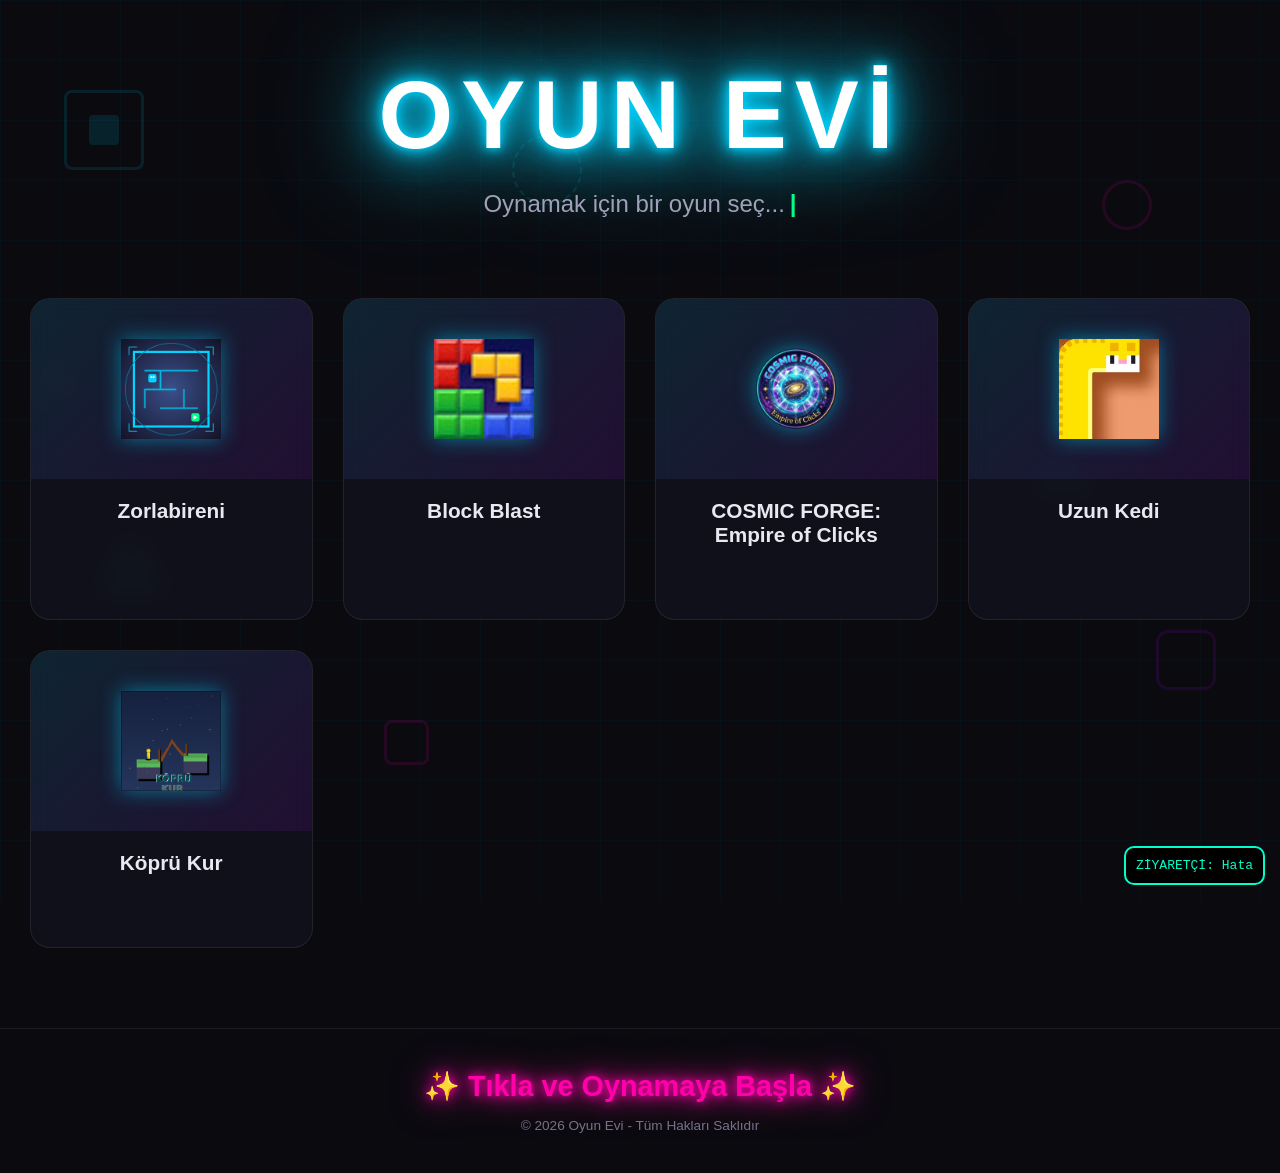
==== index.html @ 946ddca2 "Update index.html" ====
<!DOCTYPE html>
<html lang="tr">
<head>
    <meta charset="UTF-8">
    <meta name="viewport" content="width=device-width, initial-scale=1.0">
    <title>Oyun Evi - Oynamak İçin Bir Oyun Seç</title>
    <link rel="stylesheet" href="style.css">
</head>
<body>
    <!-- Arka plan animasyon elemanları -->
    <div class="bg-shapes">
        <div class="shape shape-1"></div>
        <div class="shape shape-2"></div>
        <div class="shape shape-3"></div>
        <div class="shape shape-4"></div>
        <div class="shape shape-5"></div>
        <div class="shape shape-6"></div>
        <div class="shape shape-7"></div>
        <div class="shape shape-8"></div>
    </div>

    <!-- Header Alanı -->
    <header class="main-header">
        <h1 class="neon-title">OYUN EVİ</h1>
        <p class="subtitle">
            <span class="cursor-blink">Oynamak için bir oyun seç...</span>
            <span class="blinking-cursor">|</span>
        </p>
    </header>

    <!-- Oyun Koleksiyonu Alanı -->
    <main class="games-container">
        <div id="oyun-kartlari" class="games-grid">
            <!-- Oyun kartları JavaScript ile buraya yüklenecek -->
        </div>
    </main>

    <!-- Footer -->
    <footer class="main-footer">
        <p class="neon-slogan">✨ Tıkla ve Oynamaya Başla ✨</p>
        <p class="footer-copy">&copy; 2026 Oyun Evi - Tüm Hakları Saklıdır</p>
    </footer>
    <div id="sayac-kutusu" style="position:fixed; bottom:15px; right:15px; background:#000; color:#00ffcc; border:2px solid #00ffcc; padding:10px; border-radius:10px; font-family:monospace; z-index:9999;">
    ZİYARETÇİ: <span id="sayi">...</span>
</div>

<script>
    async function sayaciGuncelle() {
        try {
            // Yazdığımız API dosyasını çağırıyoruz
            const response = await fetch('/api/ziyaret');
            const data = await response.json();
            
            if(data.toplam) {
                document.getElementById('sayi').innerText = data.toplam;
            } else {
                document.getElementById('sayi').innerText = "Hata";
            }
        } catch (e) {
            document.getElementById('sayi').innerText = "Hata";
        }
    }
    sayaciGuncelle();
</script>
    
    
    <script src="script.js"></script>
</body>
</html>
---- style.css ----
/* ============================================
   OYUN EVİ - Ana Sayfa Stilleri
   Modern, Karanlık Tema + Neon Efektler
   ============================================ */

/* --- Temel Sıfırlama ve Değişkenler --- */
:root {
    --bg-dark: #0a0a0f;
    --bg-card: rgba(20, 20, 35, 0.65);
    --neon-blue: #00d4ff;
    --neon-pink: #ff00aa;
    --neon-green: #00ff88;
    --neon-purple: #b300ff;
    --neon-yellow: #ffdd00;
    --text-primary: #e8e8f0;
    --text-secondary: #a0a0b8;
    --glass-border: rgba(255, 255, 255, 0.08);
    --shadow-glow: 0 0 20px rgba(0, 212, 255, 0.3);
}

* {
    margin: 0;
    padding: 0;
    box-sizing: border-box;
}

body {
    font-family: 'Segoe UI', Tahoma, Geneva, Verdana, sans-serif;
    background: var(--bg-dark);
    color: var(--text-primary);
    min-height: 100vh;
    overflow-x: hidden;
    position: relative;
}

/* ============================================
   ARKA PLAN ANİMASYON ŞEKİLLERİ
   ============================================ */
.bg-shapes {
    position: fixed;
    top: 0;
    left: 0;
    width: 100%;
    height: 100%;
    pointer-events: none;
    z-index: 0;
    overflow: hidden;
}

/* Izgara deseni */
.bg-shapes::before {
    content: '';
    position: absolute;
    top: 0;
    left: 0;
    width: 100%;
    height: 100%;
    background-image:
        linear-gradient(rgba(0, 212, 255, 0.03) 1px, transparent 1px),
        linear-gradient(90deg, rgba(0, 212, 255, 0.03) 1px, transparent 1px);
    background-size: 60px 60px;
    animation: gridMove 20s linear infinite;
}

@keyframes gridMove {
    0% { background-position: 0 0; }
    100% { background-position: 60px 60px; }
}

/* Geometrik şekiller - D-Pad, buton ikonları */
.shape {
    position: absolute;
    opacity: 0.12;
    animation: floatShape 15s ease-in-out infinite;
}

/* D-Pad şekli */
.shape-1 {
    width: 80px;
    height: 80px;
    top: 10%;
    left: 5%;
    border: 3px solid var(--neon-blue);
    border-radius: 8px;
    animation-delay: 0s;
}

.shape-1::before {
    content: '';
    position: absolute;
    top: 50%;
    left: 50%;
    transform: translate(-50%, -50%);
    width: 30px;
    height: 30px;
    background: var(--neon-blue);
    border-radius: 4px;
}

/* Yuvarlak buton */
.shape-2 {
    width: 50px;
    height: 50px;
    top: 20%;
    right: 10%;
    border: 3px solid var(--neon-pink);
    border-radius: 50%;
    animation-delay: 2s;
}

/* Üçgen */
.shape-3 {
    width: 0;
    height: 0;
    top: 60%;
    left: 8%;
    border-left: 30px solid transparent;
    border-right: 30px solid transparent;
    border-bottom: 50px solid var(--neon-green);
    opacity: 0.08;
    animation-delay: 4s;
}

/* Kare */
.shape-4 {
    width: 60px;
    height: 60px;
    top: 70%;
    right: 5%;
    border: 3px solid var(--neon-purple);
    border-radius: 12px;
    animation-delay: 1s;
}

/* X şekli */
.shape-5 {
    width: 40px;
    height: 40px;
    top: 40%;
    left: 3%;
    animation-delay: 3s;
}

.shape-5::before,
.shape-5::after {
    content: '';
    position: absolute;
    width: 100%;
    height: 4px;
    background: var(--neon-yellow);
    top: 50%;
    left: 0;
}

.shape-5::before { transform: translateY(-50%) rotate(45deg); }
.shape-5::after { transform: translateY(-50%) rotate(-45deg); }

/* Daire */
.shape-6 {
    width: 70px;
    height: 70px;
    top: 15%;
    left: 40%;
    border: 2px dashed var(--neon-blue);
    border-radius: 50%;
    animation-delay: 5s;
    animation-duration: 20s;
}

/* Kare buton */
.shape-7 {
    width: 45px;
    height: 45px;
    top: 80%;
    left: 30%;
    border: 3px solid var(--neon-pink);
    border-radius: 8px;
    animation-delay: 1.5s;
}

/* Yıldız benzeri */
.shape-8 {
    width: 0;
    height: 0;
    top: 50%;
    right: 15%;
    border-left: 25px solid transparent;
    border-right: 25px solid transparent;
    border-bottom: 40px solid var(--neon-green);
    opacity: 0.06;
    animation-delay: 6s;
}

@keyframes floatShape {
    0%, 100% {
        transform: translateY(0) rotate(0deg);
        opacity: 0.12;
    }
    25% {
        transform: translateY(-30px) rotate(5deg);
        opacity: 0.18;
    }
    50% {
        transform: translateY(-15px) rotate(-3deg);
        opacity: 0.1;
    }
    75% {
        transform: translateY(-40px) rotate(8deg);
        opacity: 0.15;
    }
}

/* ============================================
   HEADER (ÜST BİLGİ)
   ============================================ */
.main-header {
    text-align: center;
    padding: 60px 20px 40px;
    position: relative;
    z-index: 1;
}

.neon-title {
    font-size: clamp(3rem, 8vw, 6rem);
    font-weight: 900;
    letter-spacing: 8px;
    color: #fff;
    text-shadow:
        0 0 10px var(--neon-blue),
        0 0 20px var(--neon-blue),
        0 0 40px var(--neon-blue),
        0 0 80px var(--neon-blue),
        0 0 120px var(--neon-blue);
    animation: neonPulse 2s ease-in-out infinite alternate;
    margin-bottom: 20px;
}

@keyframes neonPulse {
    0% {
        text-shadow:
            0 0 10px var(--neon-blue),
            0 0 20px var(--neon-blue),
            0 0 40px var(--neon-blue),
            0 0 80px var(--neon-blue);
    }
    100% {
        text-shadow:
            0 0 20px var(--neon-blue),
            0 0 40px var(--neon-blue),
            0 0 80px var(--neon-blue),
            0 0 120px var(--neon-blue),
            0 0 160px var(--neon-blue);
    }
}

.subtitle {
    font-size: clamp(1rem, 3vw, 1.5rem);
    color: var(--text-secondary);
    display: flex;
    justify-content: center;
    align-items: center;
    gap: 5px;
}

.blinking-cursor {
    color: var(--neon-green);
    font-weight: bold;
    animation: blink 0.8s step-end infinite;
}

@keyframes blink {
    0%, 100% { opacity: 1; }
    50% { opacity: 0; }
}

/* ============================================
   OYUN KARTLARI ALANI
   ============================================ */
.games-container {
    max-width: 1400px;
    margin: 0 auto;
    padding: 20px 30px 60px;
    position: relative;
    z-index: 1;
}

.games-grid {
    display: grid;
    grid-template-columns: repeat(auto-fill, minmax(280px, 1fr));
    gap: 30px;
    padding: 20px 0;
}

/* --- Oyun Kartı --- */
.game-card {
    background: var(--bg-card);
    border: 1px solid var(--glass-border);
    border-radius: 20px;
    overflow: hidden;
    cursor: pointer;
    transition: all 0.4s cubic-bezier(0.175, 0.885, 0.32, 1.275);
    backdrop-filter: blur(12px);
    -webkit-backdrop-filter: blur(12px);
    text-decoration: none;
    display: block;
    position: relative;
}

.game-card::before {
    content: '';
    position: absolute;
    top: 0;
    left: 0;
    right: 0;
    bottom: 0;
    border-radius: 20px;
    border: 2px solid transparent;
    transition: border-color 0.4s ease, box-shadow 0.4s ease;
    pointer-events: none;
}

.game-card:hover {
    transform: translateY(-12px) scale(1.02);
    box-shadow: var(--shadow-glow), 0 20px 40px rgba(0, 0, 0, 0.4);
}

.game-card:hover::before {
    border-color: var(--neon-blue);
    box-shadow: inset 0 0 20px rgba(0, 212, 255, 0.1);
}

/* Kart İkon Alanı */
.card-icon {
    width: 100%;
    height: 180px;
    display: flex;
    align-items: center;
    justify-content: center;
    background: linear-gradient(135deg, rgba(0, 212, 255, 0.1), rgba(179, 0, 255, 0.1));
    position: relative;
    overflow: hidden;
}

.card-icon img {
    width: 100px;
    height: 100px;
    object-fit: contain;
    transition: transform 0.4s ease;
    filter: drop-shadow(0 0 10px rgba(0, 212, 255, 0.5));
}

.game-card:hover .card-icon img {
    transform: scale(1.2);
    filter: drop-shadow(0 0 20px rgba(0, 212, 255, 0.8));
}

/* İkon yoksa varsayılan renkli kare */
.card-icon .default-icon {
    width: 80px;
    height: 80px;
    border-radius: 16px;
    display: flex;
    align-items: center;
    justify-content: center;
    font-size: 2.5rem;
    transition: transform 0.4s ease;
}

.game-card:hover .card-icon .default-icon {
    transform: scale(1.2);
}

/* Kart İçerik */
.card-content {
    padding: 20px;
    text-align: center;
}

.card-title {
    font-size: 1.3rem;
    font-weight: 700;
    color: var(--text-primary);
    margin-bottom: 8px;
    transition: color 0.3s ease;
}

.game-card:hover .card-title {
    color: var(--neon-blue);
}

.card-desc {
    font-size: 0.9rem;
    color: var(--text-secondary);
    line-height: 1.5;
}

/* Oyna butonu efekti */
.play-hint {
    display: inline-block;
    margin-top: 12px;
    padding: 8px 24px;
    background: linear-gradient(135deg, var(--neon-blue), var(--neon-purple));
    border-radius: 25px;
    color: #fff;
    font-size: 0.85rem;
    font-weight: 600;
    opacity: 0;
    transform: translateY(10px);
    transition: all 0.3s ease;
}

.game-card:hover .play-hint {
    opacity: 1;
    transform: translateY(0);
}

/* ============================================
   FOOTER (ALT BİLGİ)
   ============================================ */
.main-footer {
    text-align: center;
    padding: 40px 20px;
    position: relative;
    z-index: 1;
    border-top: 1px solid var(--glass-border);
}

.neon-slogan {
    font-size: clamp(1.2rem, 3vw, 1.8rem);
    font-weight: 700;
    color: var(--neon-pink);
    text-shadow:
        0 0 10px var(--neon-pink),
        0 0 20px var(--neon-pink),
        0 0 40px var(--neon-pink);
    animation: neonPulsePink 2s ease-in-out infinite alternate;
    margin-bottom: 15px;
}

@keyframes neonPulsePink {
    0% {
        text-shadow:
            0 0 10px var(--neon-pink),
            0 0 20px var(--neon-pink),
            0 0 40px var(--neon-pink);
    }
    100% {
        text-shadow:
            0 0 20px var(--neon-pink),
            0 0 40px var(--neon-pink),
            0 0 80px var(--neon-pink),
            0 0 120px var(--neon-pink);
    }
}

.footer-copy {
    font-size: 0.85rem;
    color: var(--text-secondary);
    opacity: 0.7;
}

/* ============================================
   YÜKLENİYOR / HATA DURUMLARI
   ============================================ */
.loading-text {
    text-align: center;
    font-size: 1.2rem;
    color: var(--neon-blue);
    padding: 60px 20px;
    grid-column: 1 / -1;
}

.error-text {
    text-align: center;
    font-size: 1.1rem;
    color: var(--neon-pink);
    padding: 60px 20px;
    grid-column: 1 / -1;
}

/* ============================================
   GERİ DÖN BUTONU (TÜM SAYFALARDA ÇALIŞIR)
   ============================================ */
#oyun-evi-geri-don {
    position: fixed !important;
    top: 15px !important;
    left: 15px !important;
    z-index: 9999 !important;
    
    background: rgba(10, 10, 15, 0.75) !important;
    backdrop-filter: blur(12px) !important;
    -webkit-backdrop-filter: blur(12px) !important;
    
    border: 1.5px solid rgba(0, 212, 255, 0.5) !important;
    border-radius: 30px !important;
    
    color: #ffffff !important;
    padding: 10px 20px !important;
    font-size: 14px !important;
    font-weight: 700 !important;
    letter-spacing: 1px !important;
    
    cursor: pointer !important;
    font-family: 'Segoe UI', Tahoma, Geneva, Verdana, sans-serif !important;
    
    box-shadow: 0 0 15px rgba(0, 212, 255, 0.2), 0 4px 15px rgba(0, 0, 0, 0.6) !important;
    transition: all 0.3s cubic-bezier(0.175, 0.885, 0.32, 1.275) !important;
    
    display: flex !important;
    align-items: center !important;
    gap: 8px !important;
    outline: none !important;
}

#oyun-evi-geri-don:hover {
    transform: translateY(-2px) scale(1.05) !important;
    border-color: #ff00aa !important;
    box-shadow: 0 0 25px rgba(255, 0, 170, 0.5), 0 8px 25px rgba(0, 0, 0, 0.7) !important;
    background: rgba(20, 10, 15, 0.85) !important;
}

/* ============================================
   DUYARLI TASARIM (RESPONSIVE)
   ============================================ */
@media (max-width: 768px) {
    .games-grid {
        grid-template-columns: repeat(auto-fill, minmax(240px, 1fr));
        gap: 20px;
    }

    .main-header {
        padding: 40px 15px 30px;
    }

    .games-container {
        padding: 10px 15px 40px;
    }

    .card-icon {
        height: 150px;
    }
    
    #oyun-evi-geri-don {
        top: 10px !important;
        left: 10px !important;
        padding: 8px 16px !important;
        font-size: 12px !important;
    }
}

@media (max-width: 480px) {
    .games-grid {
        grid-template-columns: 1fr;
    }

    .neon-title {
        letter-spacing: 4px;
    }
    
    #oyun-evi-geri-don {
        top: 8px !important;
        left: 8px !important;
        padding: 6px 12px !important;
        font-size: 11px !important;
        border-radius: 25px !important;
    }
   }
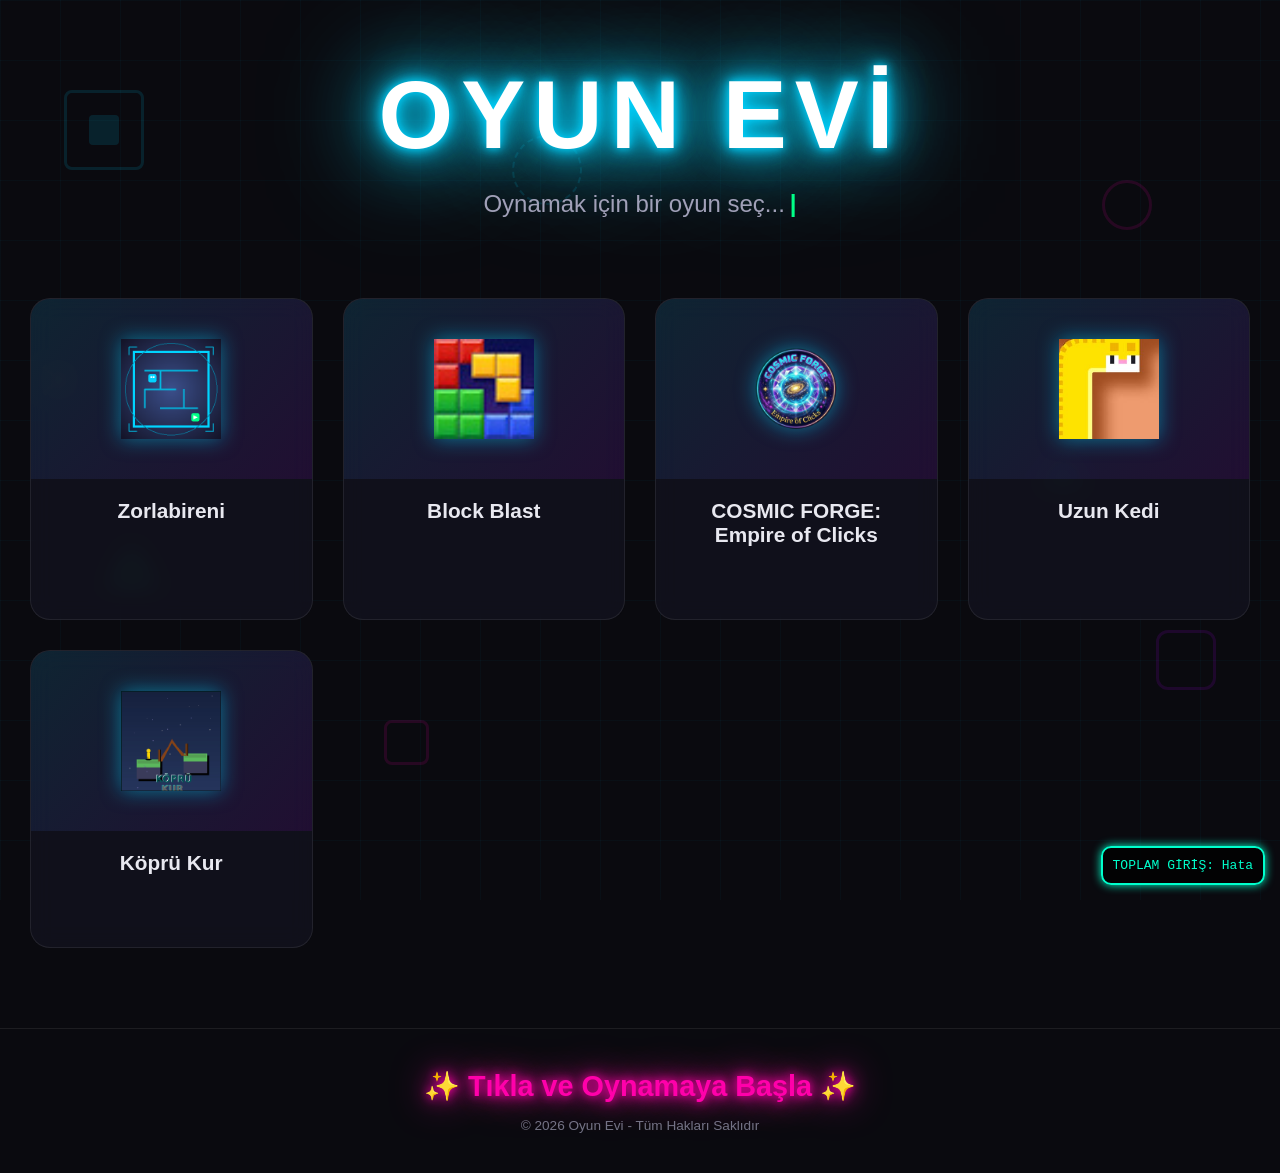
==== commit c16f3512: "Update index.html" ====
--- a/index.html
+++ b/index.html
@@ -7,7 +7,6 @@
     <link rel="stylesheet" href="style.css">
 </head>
 <body>
-    <!-- Arka plan animasyon elemanları -->
     <div class="bg-shapes">
         <div class="shape shape-1"></div>
         <div class="shape shape-2"></div>
@@ -19,7 +18,6 @@
         <div class="shape shape-8"></div>
     </div>
 
-    <!-- Header Alanı -->
     <header class="main-header">
         <h1 class="neon-title">OYUN EVİ</h1>
         <p class="subtitle">
@@ -28,41 +26,47 @@
         </p>
     </header>
 
-    <!-- Oyun Koleksiyonu Alanı -->
     <main class="games-container">
         <div id="oyun-kartlari" class="games-grid">
-            <!-- Oyun kartları JavaScript ile buraya yüklenecek -->
-        </div>
+            </div>
     </main>
 
-    <!-- Footer -->
     <footer class="main-footer">
         <p class="neon-slogan">✨ Tıkla ve Oynamaya Başla ✨</p>
         <p class="footer-copy">&copy; 2026 Oyun Evi - Tüm Hakları Saklıdır</p>
     </footer>
-    <div id="sayac-kutusu" style="position:fixed; bottom:15px; right:15px; background:#000; color:#00ffcc; border:2px solid #00ffcc; padding:10px; border-radius:10px; font-family:monospace; z-index:9999;">
-    ZİYARETÇİ: <span id="sayi">...</span>
-</div>
 
-<script>
-    async function sayaciGuncelle() {
-        try {
-            // Yazdığımız API dosyasını çağırıyoruz
-            const response = await fetch('/api/ziyaret');
-            const data = await response.json();
-            
-            if(data.toplam) {
-                document.getElementById('sayi').innerText = data.toplam;
-            } else {
+    <div id="sayac-kutusu" style="position:fixed; bottom:15px; right:15px; background:rgba(0,0,0,0.8); color:#00ffcc; border:2px solid #00ffcc; padding:10px; border-radius:10px; font-family:monospace; z-index:9999; box-shadow: 0 0 10px #00ffcc;">
+        TOPLAM GİRİŞ: <span id="sayi">...</span>
+    </div>
+
+    <script>
+        async function sayaciGuncelle() {
+            try {
+                // sessionStorage kullanarak bu sekmede daha önce saydırıp saydırmadığımızı kontrol ediyoruz
+                // Bu sayede F5 yapınca sayı artmaz, sadece site ilk açıldığında artar.
+                const hasVisited = sessionStorage.getItem('visited');
+                
+                // API'ye 'increase' parametresi gönderiyoruz (Eğer ilk gelişse artıracak)
+                const url = hasVisited ? '/api/ziyaret' : '/api/ziyaret?artir=true';
+                
+                const response = await fetch(url);
+                const data = await response.json();
+                
+                // Senin API 'miktar' gönderdiği için data.miktar kullanıyoruz
+                if (data && data.miktar !== undefined) {
+                    document.getElementById('sayi').innerText = data.miktar;
+                    sessionStorage.setItem('visited', 'true');
+                } else {
+                    document.getElementById('sayi').innerText = "0";
+                }
+            } catch (e) {
+                console.error("Sayaç hatası:", e);
                 document.getElementById('sayi').innerText = "Hata";
             }
-        } catch (e) {
-            document.getElementById('sayi').innerText = "Hata";
         }
-    }
-    sayaciGuncelle();
-</script>
-    
+        sayaciGuncelle();
+    </script>
     
     <script src="script.js"></script>
 </body>
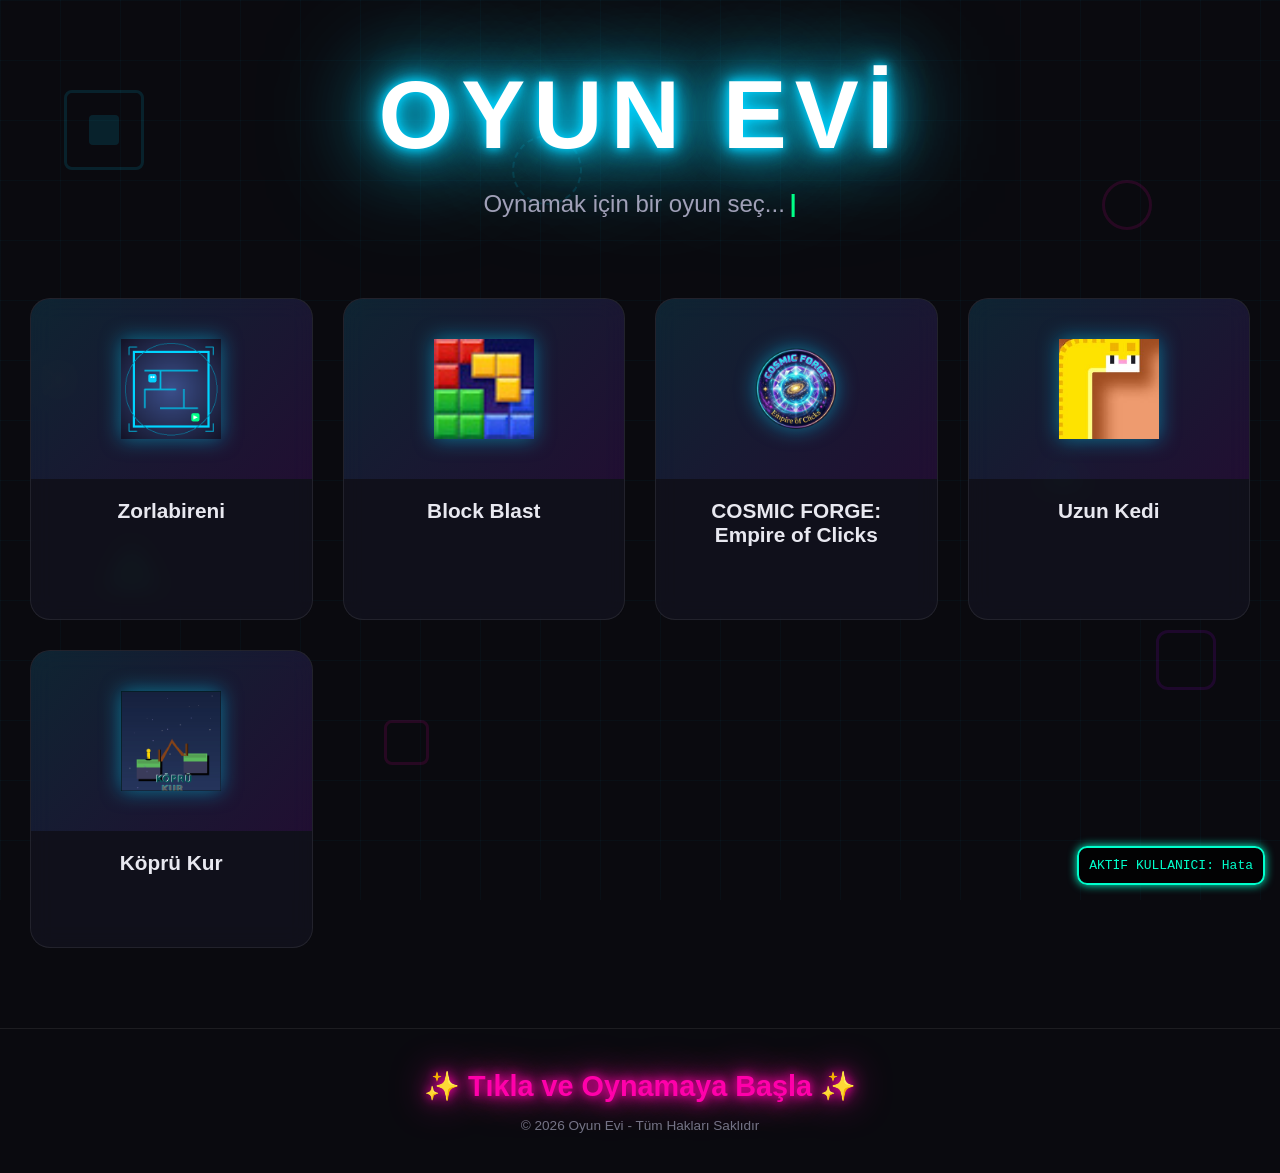
==== commit e980fa21: "Update index.html" ====
--- a/index.html
+++ b/index.html
@@ -37,7 +37,7 @@
     </footer>
 
     <div id="sayac-kutusu" style="position:fixed; bottom:15px; right:15px; background:rgba(0,0,0,0.8); color:#00ffcc; border:2px solid #00ffcc; padding:10px; border-radius:10px; font-family:monospace; z-index:9999; box-shadow: 0 0 10px #00ffcc;">
-        TOPLAM GİRİŞ: <span id="sayi">...</span>
+        AKTİF KULLANICI: <span id="sayi">...</span>
     </div>
 
     <script>
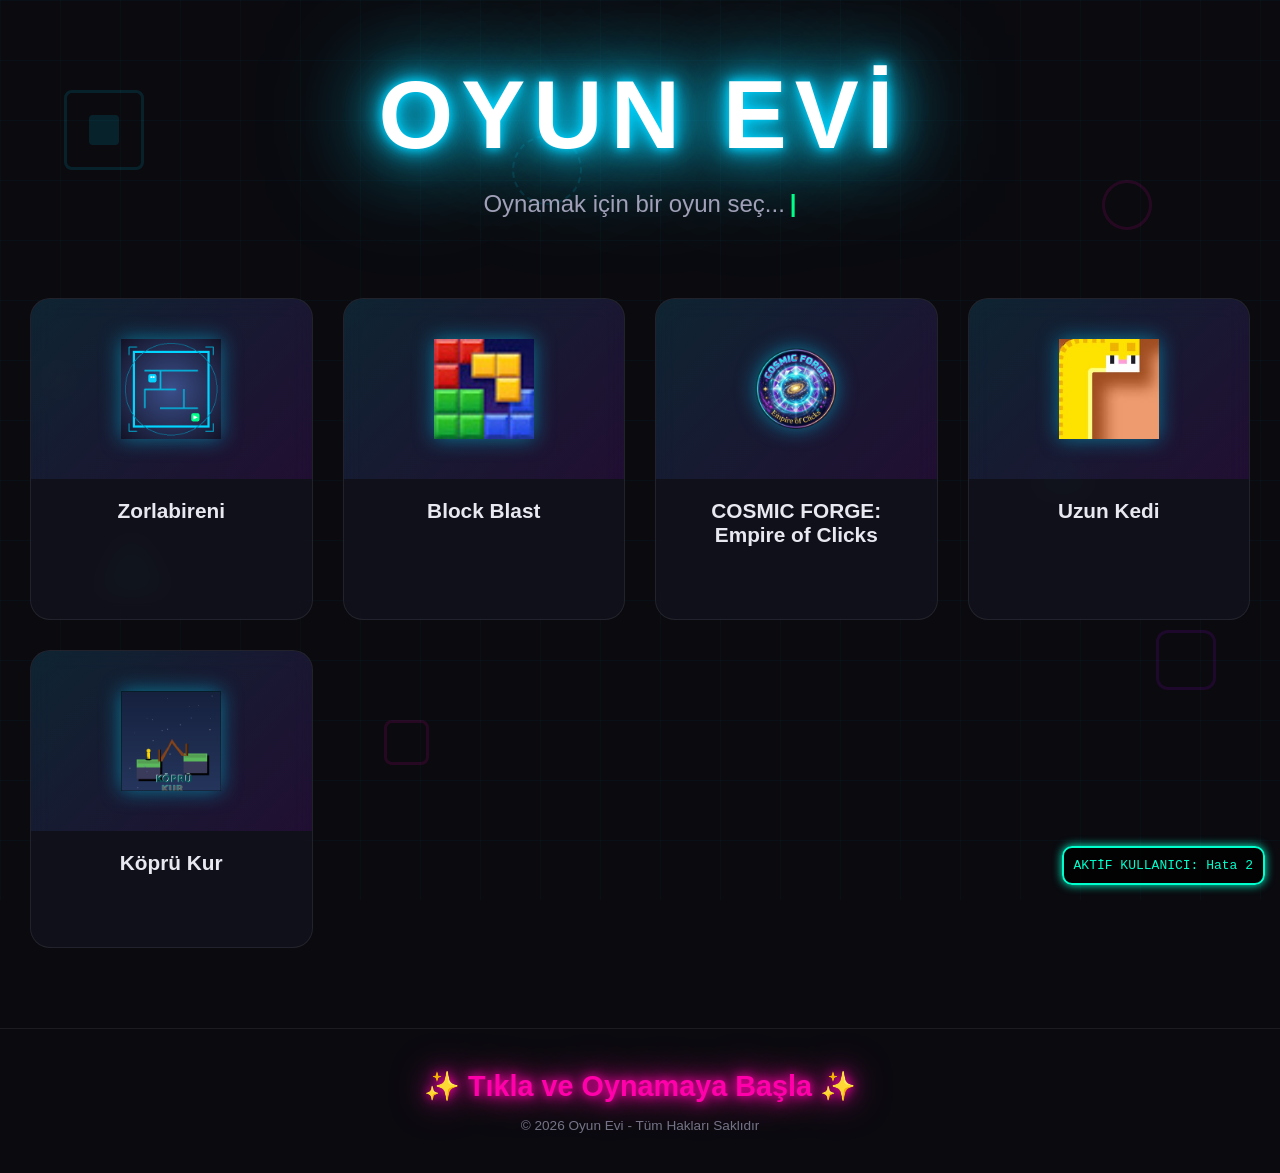
==== commit 60e6ed1e: "Update index.html" ====
--- a/index.html
+++ b/index.html
@@ -42,30 +42,30 @@
 
     <script>
         async function sayaciGuncelle() {
-            try {
-                // sessionStorage kullanarak bu sekmede daha önce saydırıp saydırmadığımızı kontrol ediyoruz
-                // Bu sayede F5 yapınca sayı artmaz, sadece site ilk açıldığında artar.
-                const hasVisited = sessionStorage.getItem('visited');
-                
-                // API'ye 'increase' parametresi gönderiyoruz (Eğer ilk gelişse artıracak)
-                const url = hasVisited ? '/api/ziyaret' : '/api/ziyaret?artir=true';
-                
-                const response = await fetch(url);
-                const data = await response.json();
-                
-                // Senin API 'miktar' gönderdiği için data.miktar kullanıyoruz
-                if (data && data.miktar !== undefined) {
-                    document.getElementById('sayi').innerText = data.miktar;
-                    sessionStorage.setItem('visited', 'true');
-                } else {
-                    document.getElementById('sayi').innerText = "0";
-                }
-            } catch (e) {
-                console.error("Sayaç hatası:", e);
-                document.getElementById('sayi').innerText = "Hata";
-            }
+    console.log("Sayaç isteği başlatıldı..."); // Kontrol için
+    try {
+        // Başına tam yol veriyoruz
+        const response = await fetch('/api/ziyaret');
+        
+        if (!response.ok) {
+            throw new Error('Dosya bulunamadı: ' + response.status);
         }
-        sayaciGuncelle();
+
+        const data = await response.json();
+        console.log("Gelen veri:", data); // Veri gelirse burada göreceğiz
+
+        if (data && data.miktar !== undefined) {
+            document.getElementById('sayi').innerText = data.miktar;
+        } else {
+            document.getElementById('sayi').innerText = "Hata 1";
+        }
+    } catch (e) {
+        console.error("İstek hatası:", e);
+        document.getElementById('sayi').innerText = "Hata 2";
+    }
+}
+sayaciGuncelle();
+
     </script>
     
     <script src="script.js"></script>
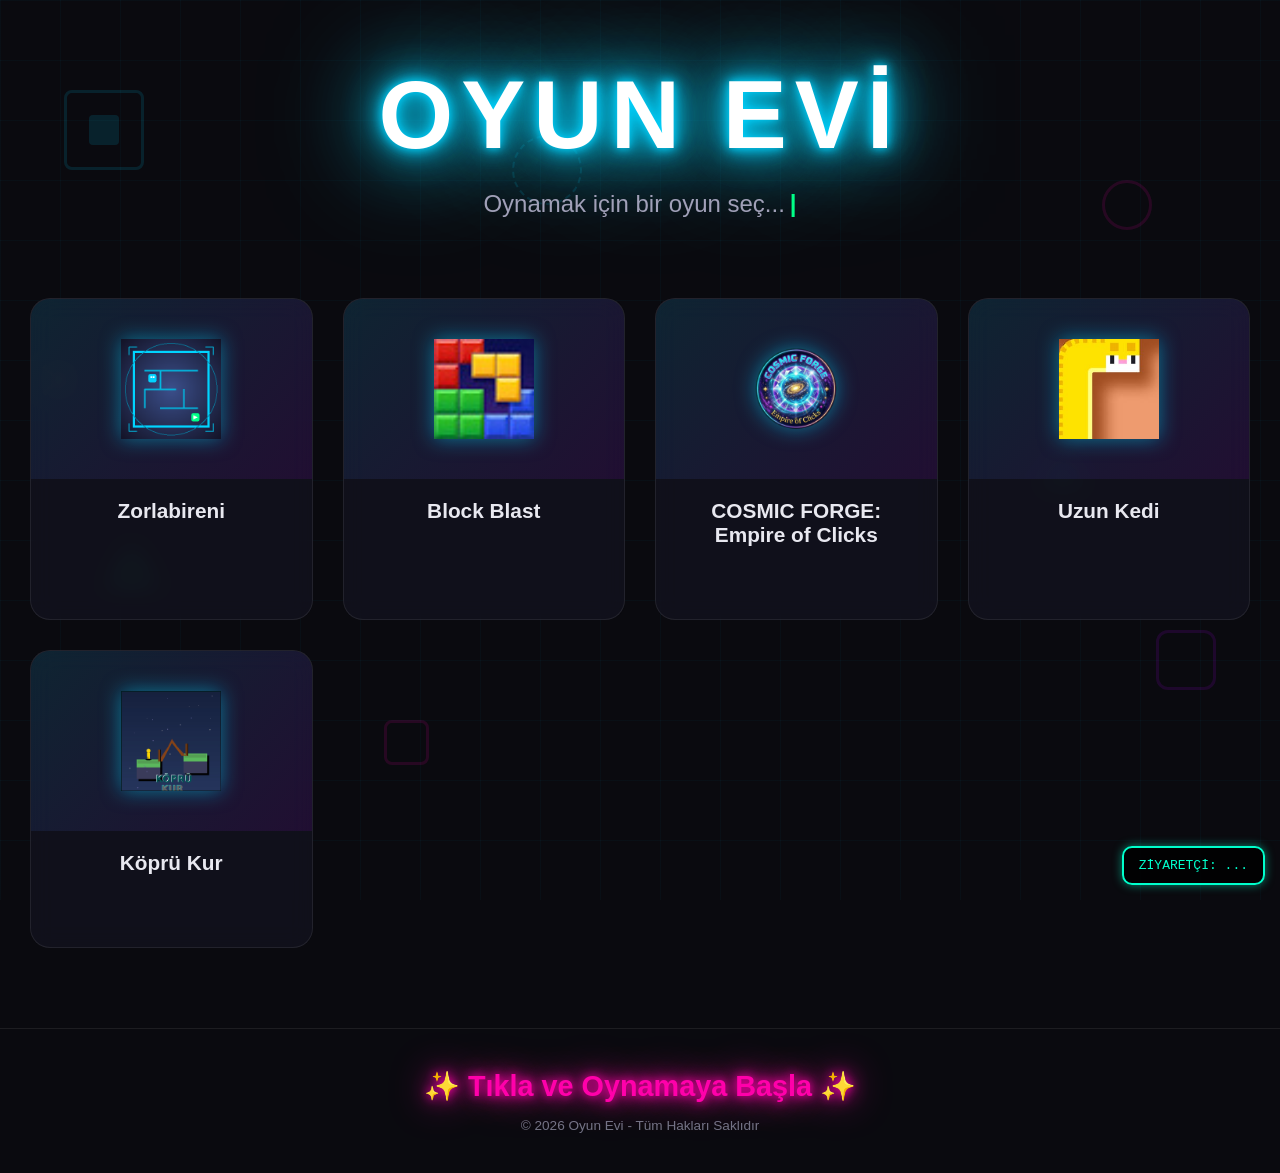
==== commit cee27b78: "Update index.html" ====
--- a/index.html
+++ b/index.html
@@ -27,8 +27,7 @@
     </header>
 
     <main class="games-container">
-        <div id="oyun-kartlari" class="games-grid">
-            </div>
+        <div id="oyun-kartlari" class="games-grid"></div>
     </main>
 
     <footer class="main-footer">
@@ -36,36 +35,42 @@
         <p class="footer-copy">&copy; 2026 Oyun Evi - Tüm Hakları Saklıdır</p>
     </footer>
 
-    <div id="sayac-kutusu" style="position:fixed; bottom:15px; right:15px; background:rgba(0,0,0,0.8); color:#00ffcc; border:2px solid #00ffcc; padding:10px; border-radius:10px; font-family:monospace; z-index:9999; box-shadow: 0 0 10px #00ffcc;">
-        AKTİF KULLANICI: <span id="sayi">...</span>
+    <div id="sayac-kutusu" style="position:fixed; bottom:15px; right:15px; background:rgba(0,0,0,0.85); color:#00ffcc; border:2px solid #00ffcc; padding:10px 15px; border-radius:10px; font-family:monospace; z-index:9999; box-shadow: 0 0 10px rgba(0,255,204,0.5);">
+        ZİYARETÇİ: <span id="sayi">...</span>
     </div>
 
     <script>
-        async function sayaciGuncelle() {
-    console.log("Sayaç isteği başlatıldı..."); // Kontrol için
-    try {
-        // Başına tam yol veriyoruz
-        const response = await fetch('/api/ziyaret');
-        
-        if (!response.ok) {
-            throw new Error('Dosya bulunamadı: ' + response.status);
+        // 1. Sayfa ilk açıldığında IP kontrolüyle artır/oku
+        async function ilkGiris() {
+            try {
+                const response = await fetch('/api/ziyaret?ilk=true');
+                const data = await response.json();
+                if (data && data.miktar !== undefined) {
+                    document.getElementById('sayi').innerText = data.miktar;
+                }
+            } catch (e) { console.error("Giriş hatası:", e); }
         }
 
-        const data = await response.json();
-        console.log("Gelen veri:", data); // Veri gelirse burada göreceğiz
+        // 2. Anlık güncelleme (Sadece oku)
+        async function anlikGuncelle() {
+            try {
+                const response = await fetch('/api/ziyaret');
+                const data = await response.json();
+                if (data && data.miktar !== undefined) {
+                    const el = document.getElementById('sayi');
+                    // Sayı değişmişse güncelle ve efekt ver
+                    if (el.innerText !== data.miktar.toString()) {
+                        el.innerText = data.miktar;
+                        el.style.color = "#fff"; // Kısa süreli renk değişimi
+                        setTimeout(() => { el.style.color = "#00ffcc"; }, 500);
+                    }
+                }
+            } catch (e) { }
+        }
 
-        if (data && data.miktar !== undefined) {
-            document.getElementById('sayi').innerText = data.miktar;
-        } else {
-            document.getElementById('sayi').innerText = "Hata 1";
-        }
-    } catch (e) {
-        console.error("İstek hatası:", e);
-        document.getElementById('sayi').innerText = "Hata 2";
-    }
-}
-sayaciGuncelle();
-
+        ilkGiris();
+        // Her 3 saniyede bir yeni ziyaretçi var mı diye kontrol et
+        setInterval(anlikGuncelle, 3000);
     </script>
     
     <script src="script.js"></script>
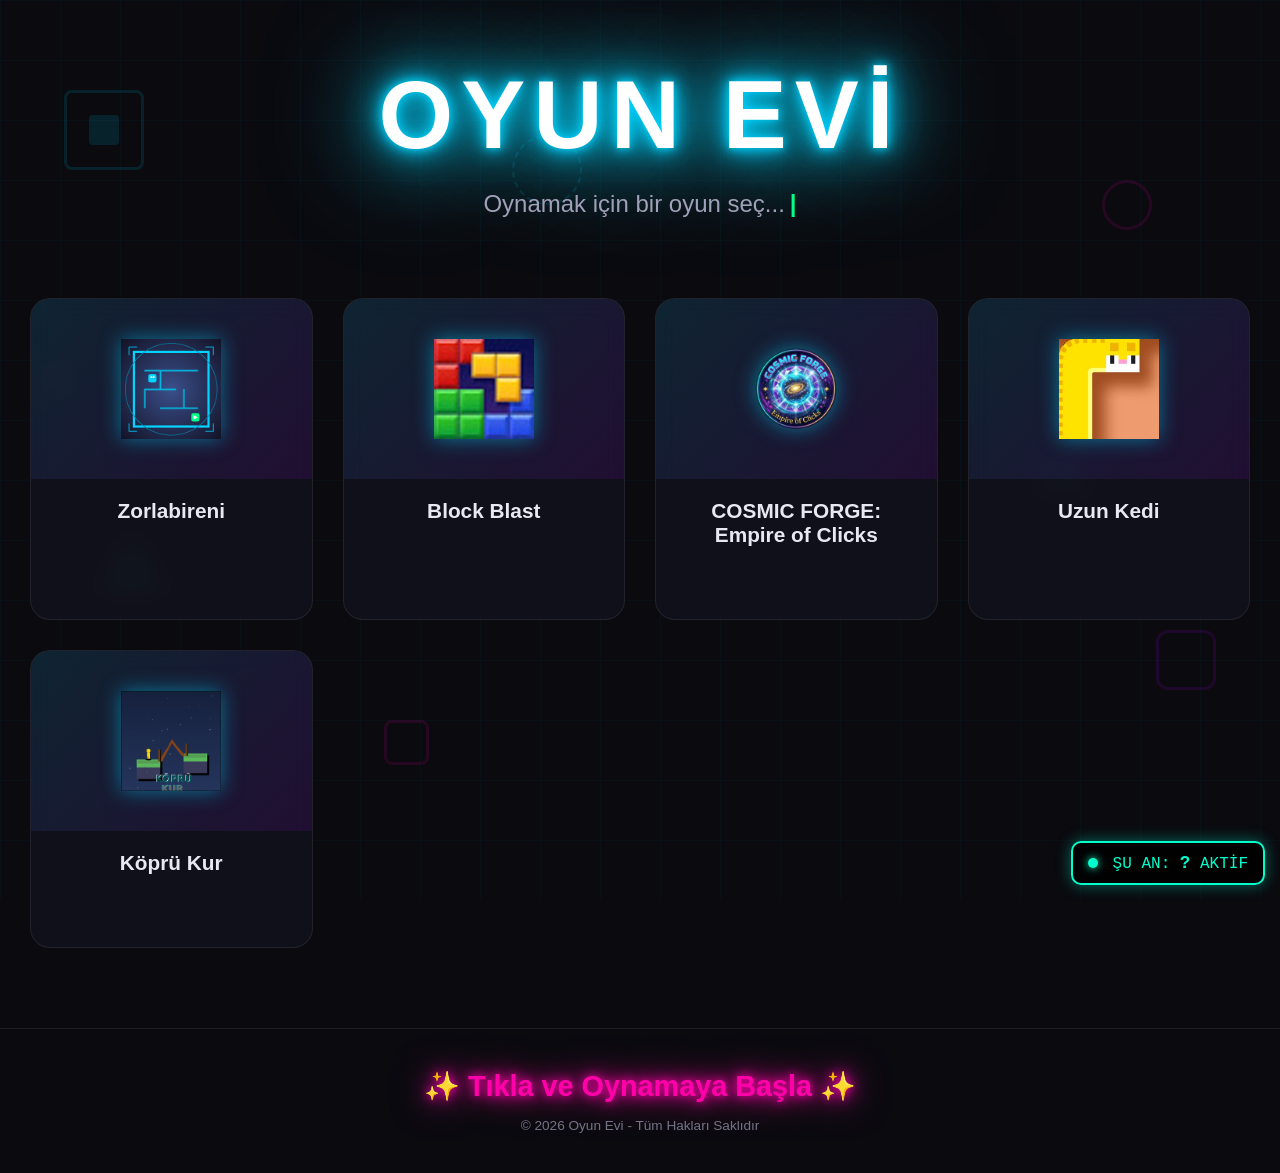
==== commit b7015855: "Update index.html" ====
--- a/index.html
+++ b/index.html
@@ -5,6 +5,48 @@
     <meta name="viewport" content="width=device-width, initial-scale=1.0">
     <title>Oyun Evi - Oynamak İçin Bir Oyun Seç</title>
     <link rel="stylesheet" href="style.css">
+    <style>
+        /* Sayaç Kutusu Tasarımı */
+        #sayac-kutusu {
+            position: fixed;
+            bottom: 15px;
+            right: 15px;
+            background: rgba(0, 0, 0, 0.85);
+            color: #00ffcc;
+            border: 2px solid #00ffcc;
+            padding: 10px 15px;
+            border-radius: 10px;
+            font-family: 'Courier New', Courier, monospace;
+            z-index: 9999;
+            box-shadow: 0 0 15px rgba(0, 255, 204, 0.4);
+            pointer-events: none; /* Tıklamaya engel olmasın */
+            user-select: none;
+        }
+
+        #sayi {
+            font-weight: bold;
+            font-size: 1.1em;
+            transition: all 0.5s ease;
+            display: inline-block;
+        }
+
+        .online-dot {
+            height: 10px;
+            width: 10px;
+            background-color: #00ffcc;
+            border-radius: 50%;
+            display: inline-block;
+            margin-right: 5px;
+            box-shadow: 0 0 8px #00ffcc;
+            animation: pulse 2s infinite;
+        }
+
+        @keyframes pulse {
+            0% { opacity: 1; }
+            50% { opacity: 0.4; }
+            100% { opacity: 1; }
+        }
+    </style>
 </head>
 <body>
     <div class="bg-shapes">
@@ -27,7 +69,8 @@
     </header>
 
     <main class="games-container">
-        <div id="oyun-kartlari" class="games-grid"></div>
+        <div id="oyun-kartlari" class="games-grid">
+            </div>
     </main>
 
     <footer class="main-footer">
@@ -35,42 +78,51 @@
         <p class="footer-copy">&copy; 2026 Oyun Evi - Tüm Hakları Saklıdır</p>
     </footer>
 
-    <div id="sayac-kutusu" style="position:fixed; bottom:15px; right:15px; background:rgba(0,0,0,0.85); color:#00ffcc; border:2px solid #00ffcc; padding:10px 15px; border-radius:10px; font-family:monospace; z-index:9999; box-shadow: 0 0 10px rgba(0,255,204,0.5);">
-        ZİYARETÇİ: <span id="sayi">...</span>
+    <div id="sayac-kutusu">
+        <span class="online-dot"></span>
+        ŞU AN: <span id="sayi">...</span> AKTİF
     </div>
 
     <script>
-        // 1. Sayfa ilk açıldığında IP kontrolüyle artır/oku
-        async function ilkGiris() {
+        /**
+         * Aktiflik Sinyali (Heartbeat) Fonksiyonu
+         * Bu fonksiyon her çağrıldığında veritabanına "ben buradayım" der
+         * ve veritabanından o anki toplam aktif sayısını alır.
+         */
+        async function sinyalGonder() {
             try {
-                const response = await fetch('/api/ziyaret?ilk=true');
+                // Tarayıcı önbelleğini (cache) kırmak için her seferinde farklı bir URL (?t=...)
+                const response = await fetch(`/api/ziyaret?t=${Date.now()}`);
                 const data = await response.json();
+                
                 if (data && data.miktar !== undefined) {
-                    document.getElementById('sayi').innerText = data.miktar;
+                    const sayiElementi = document.getElementById('sayi');
+                    const yeniDeger = data.miktar.toString();
+
+                    // Eğer sayı değişmişse görsel efektle güncelle
+                    if (sayiElementi.innerText !== yeniDeger) {
+                        sayiElementi.style.color = "#fff";
+                        sayiElementi.style.transform = "scale(1.3)";
+                        sayiElementi.innerText = yeniDeger;
+                        
+                        setTimeout(() => {
+                            sayiElementi.style.color = "#00ffcc";
+                            sayiElementi.style.transform = "scale(1)";
+                        }, 500);
+                    }
                 }
-            } catch (e) { console.error("Giriş hatası:", e); }
+            } catch (e) {
+                console.error("Aktiflik verisi alınamadı:", e);
+                document.getElementById('sayi').innerText = "?";
+            }
         }
 
-        // 2. Anlık güncelleme (Sadece oku)
-        async function anlikGuncelle() {
-            try {
-                const response = await fetch('/api/ziyaret');
-                const data = await response.json();
-                if (data && data.miktar !== undefined) {
-                    const el = document.getElementById('sayi');
-                    // Sayı değişmişse güncelle ve efekt ver
-                    if (el.innerText !== data.miktar.toString()) {
-                        el.innerText = data.miktar;
-                        el.style.color = "#fff"; // Kısa süreli renk değişimi
-                        setTimeout(() => { el.style.color = "#00ffcc"; }, 500);
-                    }
-                }
-            } catch (e) { }
-        }
+        // 1. Sayfa açılır açılmaz hemen ilk sinyali gönder
+        sinyalGonder();
 
-        ilkGiris();
-        // Her 3 saniyede bir yeni ziyaretçi var mı diye kontrol et
-        setInterval(anlikGuncelle, 3000);
+        // 2. Her 10 saniyede bir (10000 ms) sinyal göndermeye devam et.
+        // Bu sayede kullanıcı sekmeyi kapatınca sinyal kesilir ve 30 saniye içinde listeden düşer.
+        setInterval(sinyalGonder, 10000);
     </script>
     
     <script src="script.js"></script>
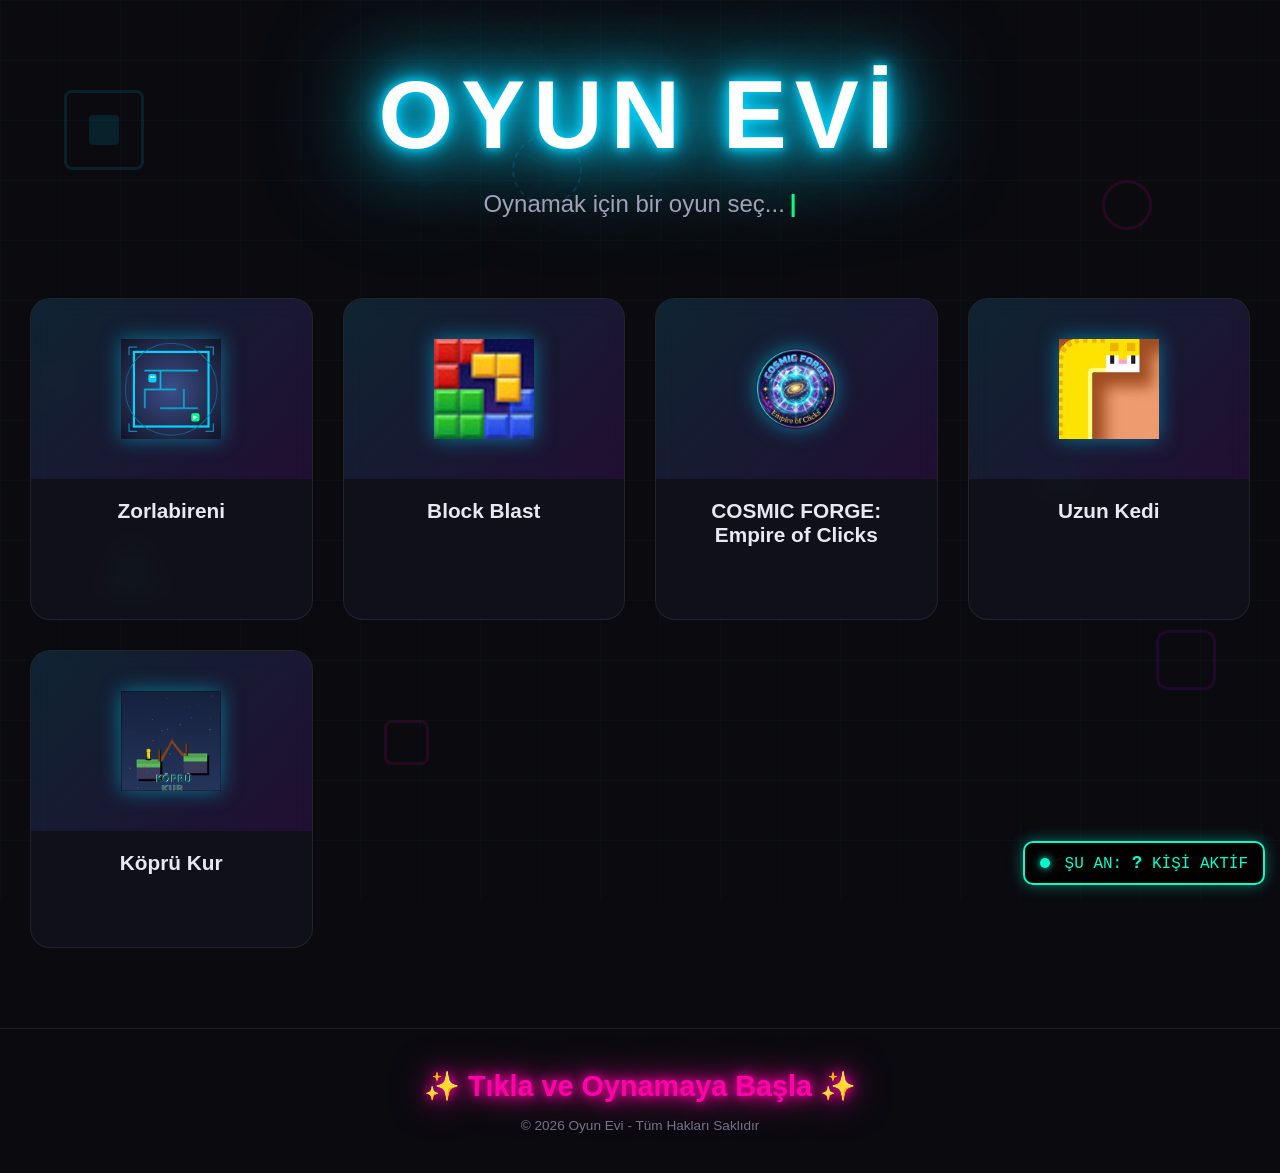
==== commit d8e76347: "Update index.html" ====
--- a/index.html
+++ b/index.html
@@ -80,7 +80,7 @@
 
     <div id="sayac-kutusu">
         <span class="online-dot"></span>
-        ŞU AN: <span id="sayi">...</span> AKTİF
+        ŞU AN: <span id="sayi">...</span> KİŞİ AKTİF
     </div>
 
     <script>
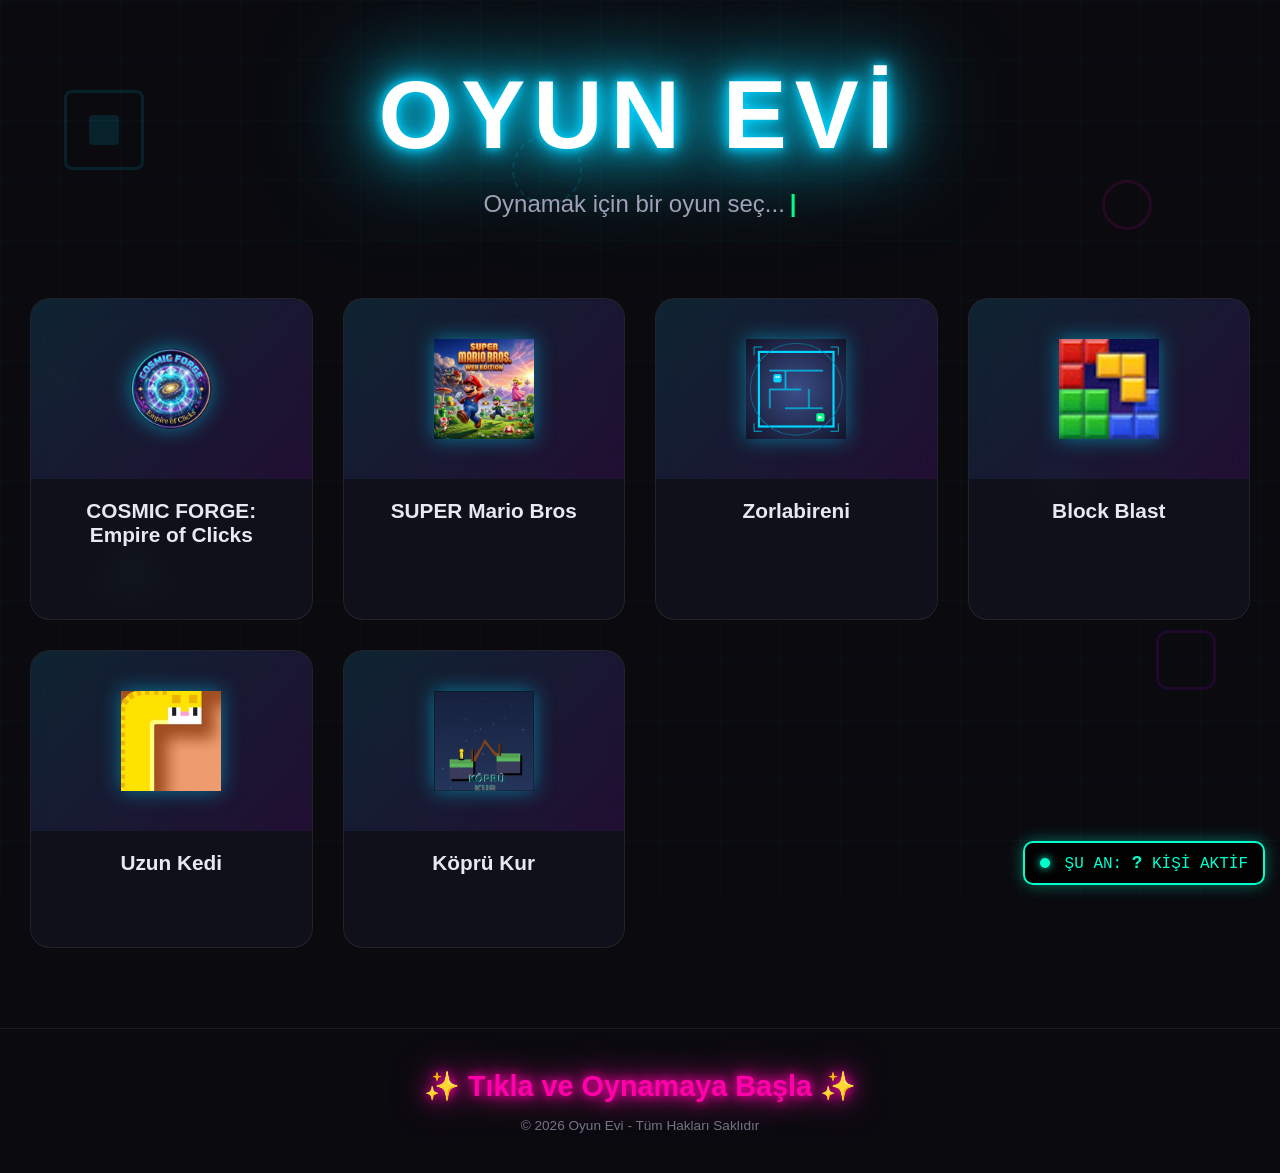
==== commit f46e0df9: "Update index.html" ====
--- a/index.html
+++ b/index.html
@@ -1,6 +1,9 @@
 <!DOCTYPE html>
 <html lang="tr">
 <head>
+    <script async src="https://pagead2.googlesyndication.com/pagead/js/adsbygoogle.js?client=ca-pub-3971316687404834"
+     crossorigin="anonymous"></script>
+    <meta name="google-adsense-account" content="ca-pub-3971316687404834">
     <meta charset="UTF-8">
     <meta name="viewport" content="width=device-width, initial-scale=1.0">
     <title>Oyun Evi - Oynamak İçin Bir Oyun Seç</title>
